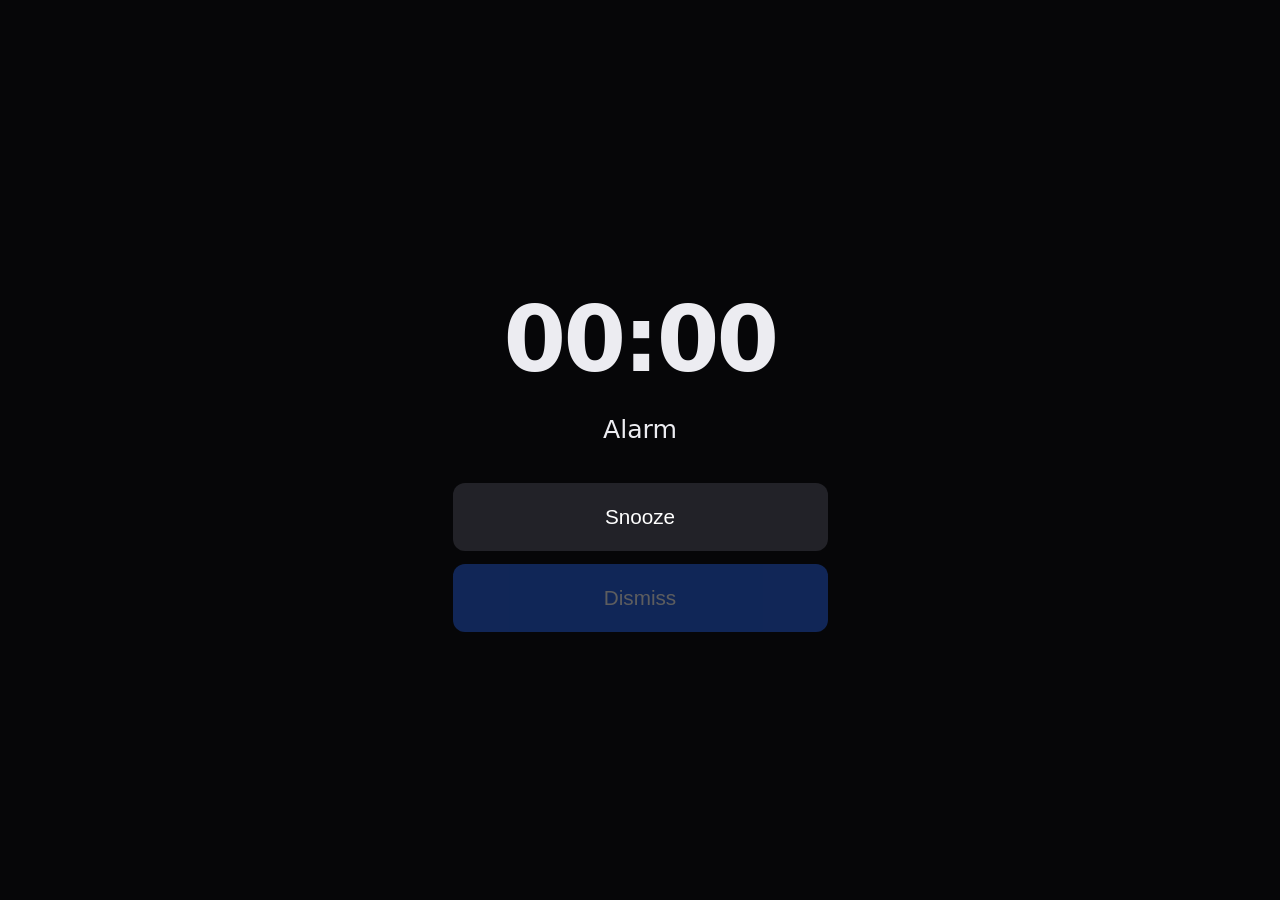
==== app/src/main/assets/ringing.html @ d488f9ad "1.0.0" ====
<!DOCTYPE html>
<html lang="en">
<head>
    <meta charset="UTF-8" />
    <meta http-equiv="Content-Type" content="text/html; charset=UTF-8" />
    <meta name="viewport" content="width=device-width, initial-scale=1.0" />
    <title>ZenAlarm</title>
    <link rel="stylesheet" href="styles.css" />
</head>
<body class="ringing-body">
    <main class="ringing-card">
        <p class="ringing-group" id="ringGroup"></p>
        <h1 class="ringing-time" id="ringTime">00:00</h1>
        <p class="ringing-label" id="ringLabel">Alarm</p>

        <section id="challengeSection" class="challenge hidden">
            <p class="challenge-title">Solve to turn off</p>
            <p class="challenge-question" id="challengeQuestion"></p>
            <input type="number" id="challengeAnswer" inputmode="numeric" placeholder="Your answer" />
            <p id="challengeFeedback" class="feedback"></p>
            <button type="button" id="submitChallengeBtn" class="btn-primary">Submit</button>
        </section>

        <div class="ringing-actions">
            <button type="button" id="snoozeBtn" class="btn-secondary">Snooze</button>
            <button type="button" id="dismissBtn" class="btn-primary" disabled>Dismiss</button>
        </div>
    </main>
    <script src="ringing.js"></script>
</body>
</html>
---- app/src/main/assets/styles.css ----
* {
    box-sizing: border-box;
    -webkit-tap-highlight-color: transparent;
}

:root {
    font-size: 18px;
    --blue: #2563eb;
    --blue-dark: #1d4ed8;
    --blue-light: #93c5fd;
    --bg: #060608;
    --surface: #101014;
    --surface-2: #0a0a0e;
    --border: #222228;
    --text: #ececf1;
    --control: 3rem;
}

html, body {
    height: 100%;
}

body {
    margin: 0;
    font-family: system-ui, -apple-system, sans-serif;
    background: var(--bg);
    color: var(--text);
    line-height: 1.4;
}

.hidden {
    display: none !important;
}

.app {
    min-height: 100%;
    padding: 0 1rem 6rem;
    background: var(--bg);
}

.app-header {
    display: flex;
    align-items: center;
    justify-content: space-between;
    gap: 0.75rem;
    padding: 1.25rem 0 1rem;
}

.app-header h1 {
    margin: 0;
    font-size: 2rem;
    font-weight: 600;
    letter-spacing: -0.02em;
    color: var(--text);
}

.icon-btn {
    flex-shrink: 0;
    width: 2.75rem;
    height: 2.75rem;
    border: 1px solid var(--border);
    border-radius: 12px;
    background: var(--surface);
    color: var(--text);
    font-size: 1.35rem;
    line-height: 1;
    cursor: pointer;
}

.icon-btn:active {
    background: var(--surface-2);
}

/* Permissions */
.permission-banner {
    display: flex;
    flex-direction: column;
    gap: 0.75rem;
    margin-bottom: 1.25rem;
}

.perm-card {
    padding: 1rem 1.1rem;
    border-radius: 14px;
    background: var(--surface);
    border: 1px solid var(--border);
}

.perm-card p {
    margin: 0 0 0.75rem;
    font-size: 0.95rem;
    opacity: 0.9;
}

.perm-card button {
    width: 100%;
}

.perm-note {
    margin: 0.75rem 0 0;
    font-size: 0.9rem;
    opacity: 0.75;
}

/* Tree */
.tree {
    display: flex;
    flex-direction: column;
    gap: 0.85rem;
}

.tree-group {
    border-radius: 16px;
    background: var(--surface);
    border: 1px solid var(--border);
    overflow: hidden;
}

.tree-group-head {
    display: flex;
    align-items: center;
    gap: 0.75rem;
    padding: 0.85rem 1rem;
    min-height: 4rem;
}

.tree-chevron {
    width: 2.75rem;
    height: 2.75rem;
    min-width: 2.75rem;
    min-height: 2.75rem;
    border-radius: 12px;
    background: var(--border);
    font-size: 1.35rem;
    line-height: 1;
    flex-shrink: 0;
    padding: 0;
}

.tree-group-info {
    flex: 1;
    min-width: 0;
    cursor: pointer;
    padding: 0.25rem 0;
}

.tree-group-name {
    font-size: 1.2rem;
    font-weight: 600;
}

.tree-group-meta {
    margin-top: 0.15rem;
    font-size: 0.82rem;
    opacity: 0.55;
}

.tree-children {
    border-top: 1px solid var(--border);
    padding: 0.35rem 0 0.75rem;
    background: var(--surface-2);
}

.tree-children.collapsed {
    display: none;
}

.tree-alarm {
    display: flex;
    align-items: center;
    gap: 0.75rem;
    padding: 0.75rem 1rem 0.75rem 1.25rem;
    min-height: 3.5rem;
}

.tree-alarm-main {
    flex: 1;
    display: flex;
    align-items: center;
    gap: 0.75rem;
    min-width: 0;
    cursor: pointer;
    padding: 0.25rem 0;
}

.tree-alarm-time {
    font-size: 1.45rem;
    font-weight: 600;
    font-variant-numeric: tabular-nums;
    min-width: 5rem;
}

.tree-alarm-info {
    flex: 1;
    min-width: 0;
}

.tree-alarm-label {
    font-size: 1rem;
}

.tree-alarm-meta {
    font-size: 0.82rem;
    opacity: 0.5;
    margin-top: 0.1rem;
}

.tree-alarm.inactive .tree-alarm-time,
.tree-alarm.inactive .tree-alarm-label {
    opacity: 0.35;
}

.tree-empty {
    padding: 0.75rem 1rem;
    opacity: 0.45;
    font-size: 0.95rem;
}

.tree-add-alarm {
    display: block;
    width: calc(100% - 2rem);
    margin: 0.35rem 1rem 0;
    padding: 0.85rem;
    font-size: 1rem;
    background: var(--border);
}

/* Buttons */
button {
    border: none;
    border-radius: 12px;
    padding: 0.85rem 1.1rem;
    font-size: 1rem;
    cursor: pointer;
    color: #fff;
    background: var(--border);
    min-height: var(--control);
    touch-action: manipulation;
}

button:active {
    transform: scale(0.98);
}

.btn-primary {
    background: var(--blue);
}

.btn-text {
    background: transparent;
    color: #a1a1aa;
    min-height: var(--control);
    padding: 0.85rem 0.75rem;
}

.btn-danger {
    background: #7f1d1d;
}

.fab {
    position: fixed;
    left: 50%;
    bottom: 1.25rem;
    transform: translateX(-50%);
    width: min(92vw, 420px);
    background: var(--blue);
    font-size: 1.05rem;
    font-weight: 600;
    box-shadow: 0 8px 28px rgba(0, 0, 0, 0.5);
}

/* Compact toggles for tree */
.toggle {
    position: relative;
    background: #3f3f46;
    border-radius: 999px;
    padding: 0;
    flex-shrink: 0;
    align-self: center;
}

.toggle.on {
    background: var(--blue);
}

.toggle-sm {
    width: 2.6rem;
    height: 1.4rem;
    min-height: 1.4rem;
}

.toggle-sm::after {
    content: "";
    position: absolute;
    top: 0.15rem;
    left: 0.15rem;
    width: 1.1rem;
    height: 1.1rem;
    border-radius: 50%;
    background: #fff;
    transition: transform 0.15s ease;
}

.toggle-sm.on::after {
    transform: translateX(1.2rem);
}

/* Overlays */
.overlay {
    position: fixed;
    inset: 0;
    z-index: 1000;
    display: flex;
    align-items: center;
    justify-content: center;
    padding: 1rem;
    background: rgba(0, 0, 0, 0.85);
}

.modal {
    width: min(94vw, 440px);
    touch-action: manipulation;
    max-height: 90vh;
    overflow-y: auto;
    border-radius: 18px;
    padding: 1.5rem;
    background: var(--surface);
    color: var(--text);
    border: 1px solid var(--border);
}

.modal h3 {
    margin: 0 0 1.25rem;
    font-size: 1.4rem;
}

.modal form {
    display: flex;
    flex-direction: column;
    gap: 1rem;
}

.field {
    display: flex;
    flex-direction: column;
    gap: 0.5rem;
    font-size: 0.95rem;
}

.switch-row {
    display: flex;
    align-items: center;
    justify-content: space-between;
    gap: 1rem;
    min-height: var(--control);
    font-size: 1.05rem;
}

.switch-row input[type="checkbox"] {
    width: 1.4rem;
    height: 1.4rem;
    accent-color: var(--blue);
}

input, select {
    padding: 0.85rem 1rem;
    border-radius: 12px;
    border: 1px solid var(--border);
    background: var(--surface-2);
    color: inherit;
    font-size: 1.1rem;
    min-height: 3.2rem;
}

input[type="range"] {
    padding: 0;
    min-height: auto;
    accent-color: var(--blue);
}

output {
    font-size: 1.1rem;
    font-weight: 600;
    color: var(--blue-light);
}

.repeat-field {
    border: 1px solid var(--border);
    border-radius: 12px;
    padding: 0.85rem;
    background: var(--surface-2);
}

legend {
    font-size: 0.95rem;
    padding: 0 0.35rem;
}

.day-grid {
    display: grid;
    grid-template-columns: repeat(7, 1fr);
    gap: 0.5rem;
}

.day-grid label {
    display: flex;
    flex-direction: column;
    align-items: center;
    gap: 0.35rem;
    font-size: 0.85rem;
}

.day-grid input {
    width: 1.2rem;
    height: 1.2rem;
    min-height: auto;
    accent-color: var(--blue);
}

.day-grid span {
    font-weight: 600;
}

.hint {
    margin: 0.65rem 0 0;
    font-size: 0.85rem;
    opacity: 0.5;
}

.dialog-actions {
    display: flex;
    align-items: center;
    gap: 0.5rem;
    margin-top: 0.5rem;
}

.dialog-spacer {
    flex: 1;
}

/* Ringing screen */
.ringing-body {
    min-height: 100vh;
    display: flex;
    align-items: center;
    justify-content: center;
    background: var(--bg);
}

.ringing-card {
    width: min(94vw, 420px);
    text-align: center;
    padding: 2rem 1.25rem;
}

.ringing-group {
    margin: 0;
    opacity: 0.55;
    text-transform: uppercase;
    letter-spacing: 0.1em;
    font-size: 0.9rem;
}

.ringing-group.hidden {
    display: none;
}

.ringing-time {
    margin: 0.5rem 0;
    font-size: 5rem;
    font-weight: 600;
    font-variant-numeric: tabular-nums;
    letter-spacing: -0.03em;
}

.ringing-label {
    margin: 0 0 2rem;
    font-size: 1.4rem;
}

.challenge {
    background: var(--surface);
    border: 1px solid var(--border);
    border-radius: 16px;
    padding: 1.5rem;
    margin-bottom: 1.5rem;
}

.challenge.hidden {
    display: none;
}

.challenge-title {
    margin: 0 0 0.75rem;
    font-size: 1rem;
    opacity: 0.65;
}

.challenge-question {
    margin: 0 0 1rem;
    font-size: 2.5rem;
    font-weight: 700;
}

.challenge input {
    width: 100%;
    text-align: center;
    font-size: 1.5rem;
    margin-bottom: 0.75rem;
}

.challenge .btn-primary {
    width: 100%;
    font-size: 1.1rem;
    min-height: 3.5rem;
}

.feedback {
    min-height: 1.5rem;
    margin: 0.5rem 0;
    font-size: 1rem;
}

.feedback.error { color: #fca5a5; }
.feedback.ok { color: #86efac; }

.ringing-actions {
    display: flex;
    flex-direction: column;
    gap: 0.75rem;
}

.ringing-actions button {
    width: 100%;
    min-height: 3.75rem;
    font-size: 1.15rem;
}

.ringing-actions button:disabled {
    opacity: 0.35;
    cursor: not-allowed;
}
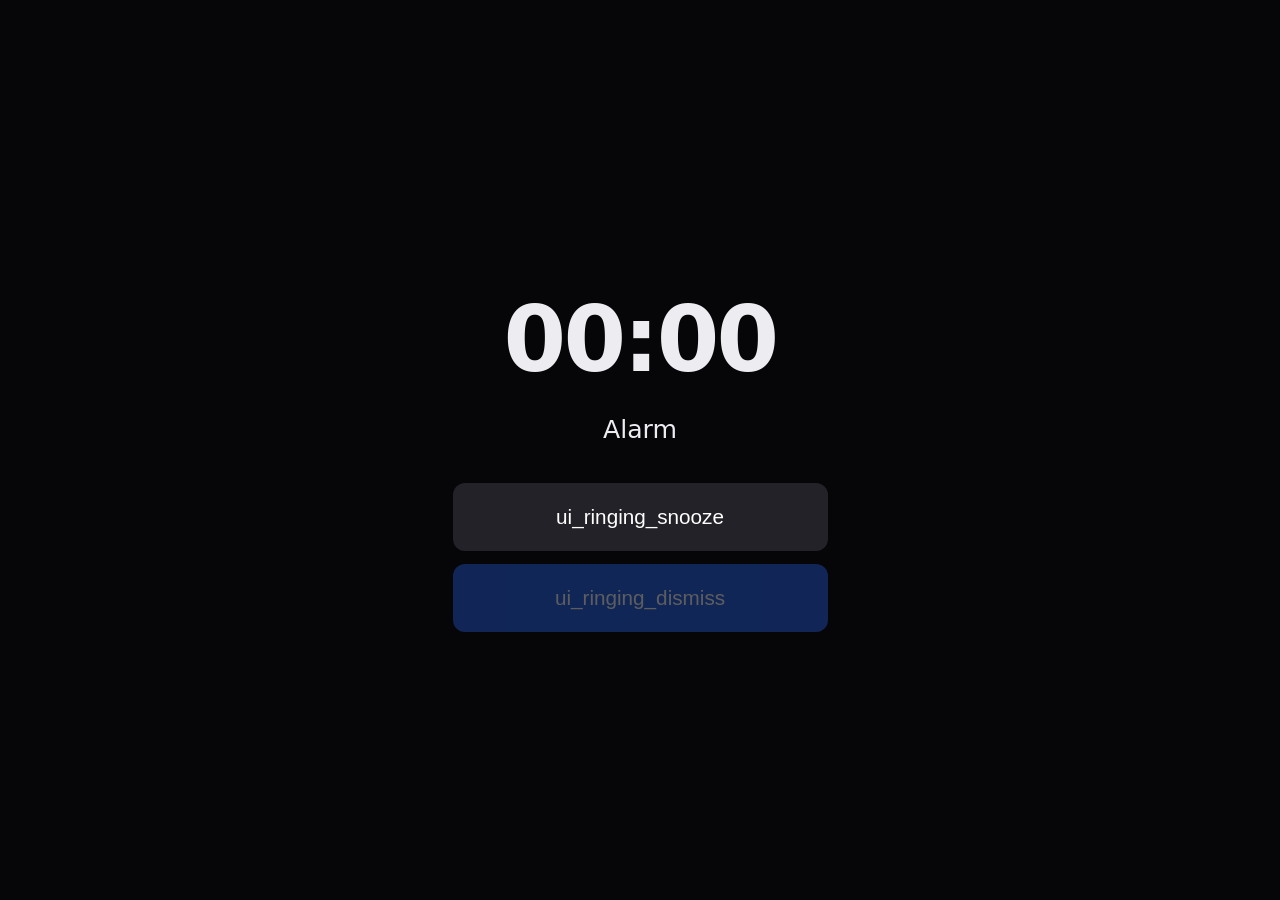
==== commit 61942e1e: "- Languages added: hungarian, hindi - settings menu fixed" ====
--- a/app/src/main/assets/ringing.html
+++ b/app/src/main/assets/ringing.html
@@ -14,7 +14,7 @@
         <p class="ringing-label" id="ringLabel">Alarm</p>
 
         <section id="challengeSection" class="challenge hidden">
-            <p class="challenge-title">Solve to turn off</p>
+            <p class="challenge-title" id="challengeTitle">Solve to turn off</p>
             <p class="challenge-question" id="challengeQuestion"></p>
             <input type="number" id="challengeAnswer" inputmode="numeric" placeholder="Your answer" />
             <p id="challengeFeedback" class="feedback"></p>
@@ -26,6 +26,7 @@
             <button type="button" id="dismissBtn" class="btn-primary" disabled>Dismiss</button>
         </div>
     </main>
+    <script src="i18n.js"></script>
     <script src="ringing.js"></script>
 </body>
 </html>
--- a/app/src/main/assets/styles.css
+++ b/app/src/main/assets/styles.css
@@ -102,6 +102,59 @@
     opacity: 0.75;
 }
 
+.settings-section {
+    margin-bottom: 1.25rem;
+}
+
+.settings-section-title {
+    margin: 0 0 0.5rem;
+    font-size: 0.8rem;
+    font-weight: 600;
+    text-transform: uppercase;
+    letter-spacing: 0.05em;
+    opacity: 0.65;
+}
+
+.settings-perm-list {
+    border: 1px solid var(--border);
+    border-radius: 12px;
+    background: var(--surface-2);
+    padding: 0 0.85rem;
+}
+
+.settings-perm-row {
+    display: flex;
+    align-items: center;
+    justify-content: space-between;
+    gap: 0.75rem;
+    padding: 0.75rem 0;
+    border-bottom: 1px solid var(--border);
+}
+
+.settings-perm-row:last-child {
+    border-bottom: none;
+}
+
+.settings-perm-info {
+    flex: 1;
+    min-width: 0;
+}
+
+.settings-perm-name {
+    font-size: 0.95rem;
+}
+
+.settings-perm-status {
+    font-size: 0.8rem;
+    opacity: 0.72;
+    margin-top: 0.1rem;
+}
+
+.settings-perm-action {
+    flex-shrink: 0;
+    white-space: nowrap;
+}
+
 /* Tree */
 .tree {
     display: flex;
